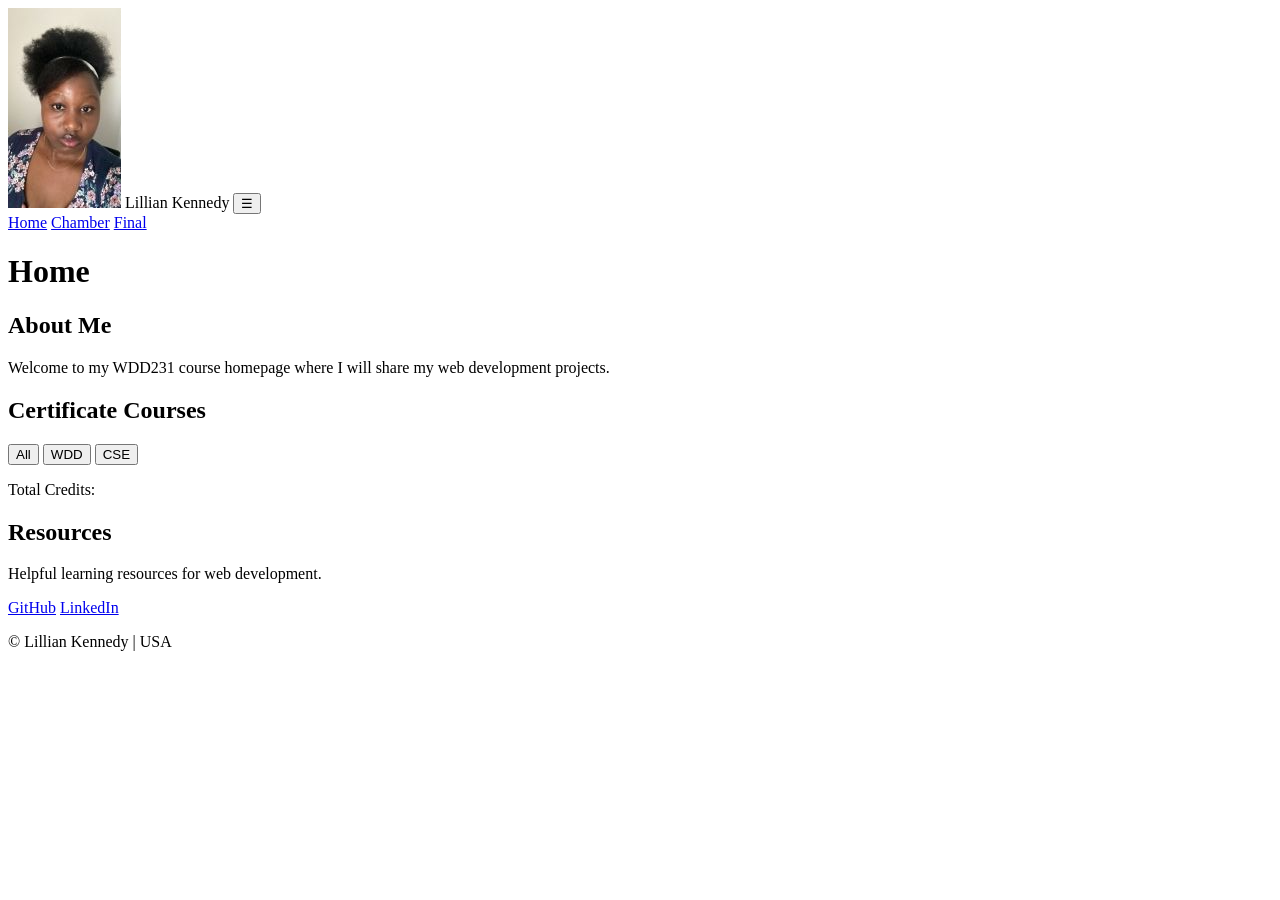
==== index.html @ 1cf64952 "commit" ====
<!DOCTYPE html>
<html lang="en">
<head>

<meta charset="UTF-8">
<meta name="viewport" content="width=device-width, initial-scale=1.0">

<title>WDD231 Course Home</title>

<meta name="description" content="WDD231 Course Homepage">
<meta name="author" content="Lillian Kennedy">

<link rel="stylesheet" href="css/normalize.css">
<link rel="stylesheet" href="css/small.css">
<link rel="stylesheet" href="css/larger.css">

<link href="https://fonts.googleapis.com/css2?family=Poppins:wght@300;500;700&display=swap" rel="stylesheet">

<script src="js/navigation.js" defer></script>
<script src="js/date.js" defer></script>
<script src="js/course.js" defer></script>

</head>

<body>

<header>

<div class="header-top">

<img src="images/profile.webp" alt="Profile Photo" class="profile">

<span class="name">Lillian Kennedy</span>

<button id="menu">☰</button>

</div>

<nav id="nav">

<a href="#">Home</a>
<a href="chamber/index.html">Chamber</a>
<a href="final/index.html">Final</a>

</nav>

</header>

<main>

<h1>Home</h1>

<section>

<h2>About Me</h2>

<p>Welcome to my WDD231 course homepage where I will share my web development projects.</p>

</section>

<section>

<h2>Certificate Courses</h2>

<div class="buttons">

<button id="all">All</button>
<button id="wdd">WDD</button>
<button id="cse">CSE</button>

</div>

<div id="courses"></div>

<p class="credits">
Total Credits: <span id="credits"></span>
</p>

</section>

<section>

<h2>Resources</h2>

<p>Helpful learning resources for web development.</p>

</section>

</main>

<footer>

<div class="social">

<a href="https://github.com/liliankennedy23-png/wdd231.git">GitHub</a>
<a href="https://linkedin.com/in/lillian-naftal-847433373">LinkedIn</a>

</div>

<p>
© <span id="year"></span> Lillian Kennedy | USA
</p>

<p id="lastModified"></p>

</footer>

</body>
</html>
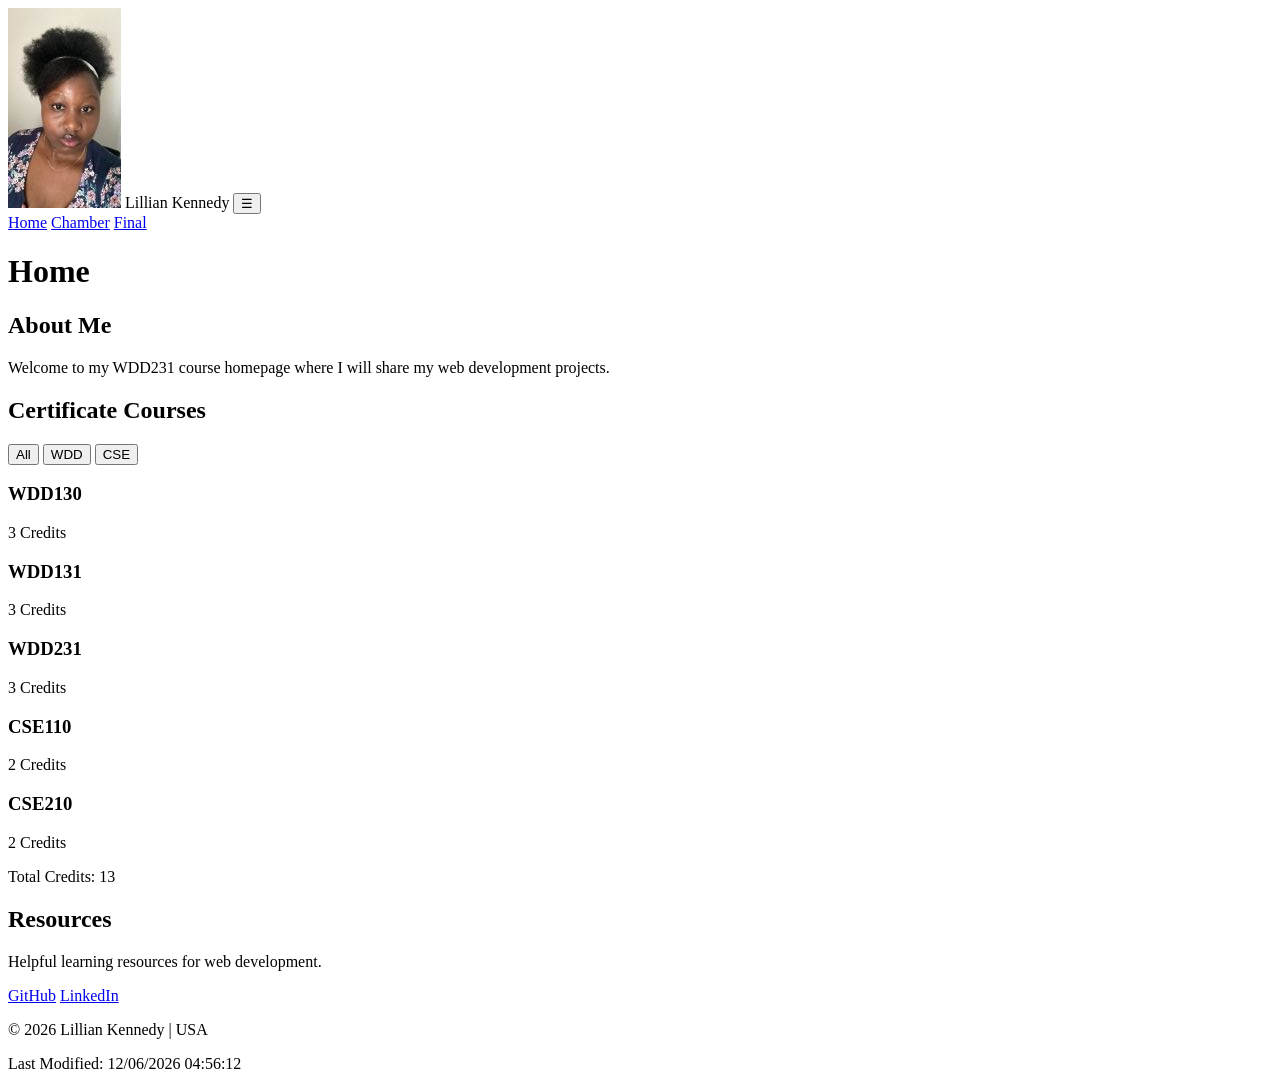
==== commit cfc620e5: "update" ====
--- a/index.html
+++ b/index.html
@@ -16,9 +16,9 @@
 
 <link href="https://fonts.googleapis.com/css2?family=Poppins:wght@300;500;700&display=swap" rel="stylesheet">
 
-<script src="js/navigation.js" defer></script>
-<script src="js/date.js" defer></script>
-<script src="js/course.js" defer></script>
+<script src="scripts/navigation.js" defer></script>
+<script src="scripts/date.js" defer></script>
+<script src="scripts/course.js" defer></script>
 
 </head>
 
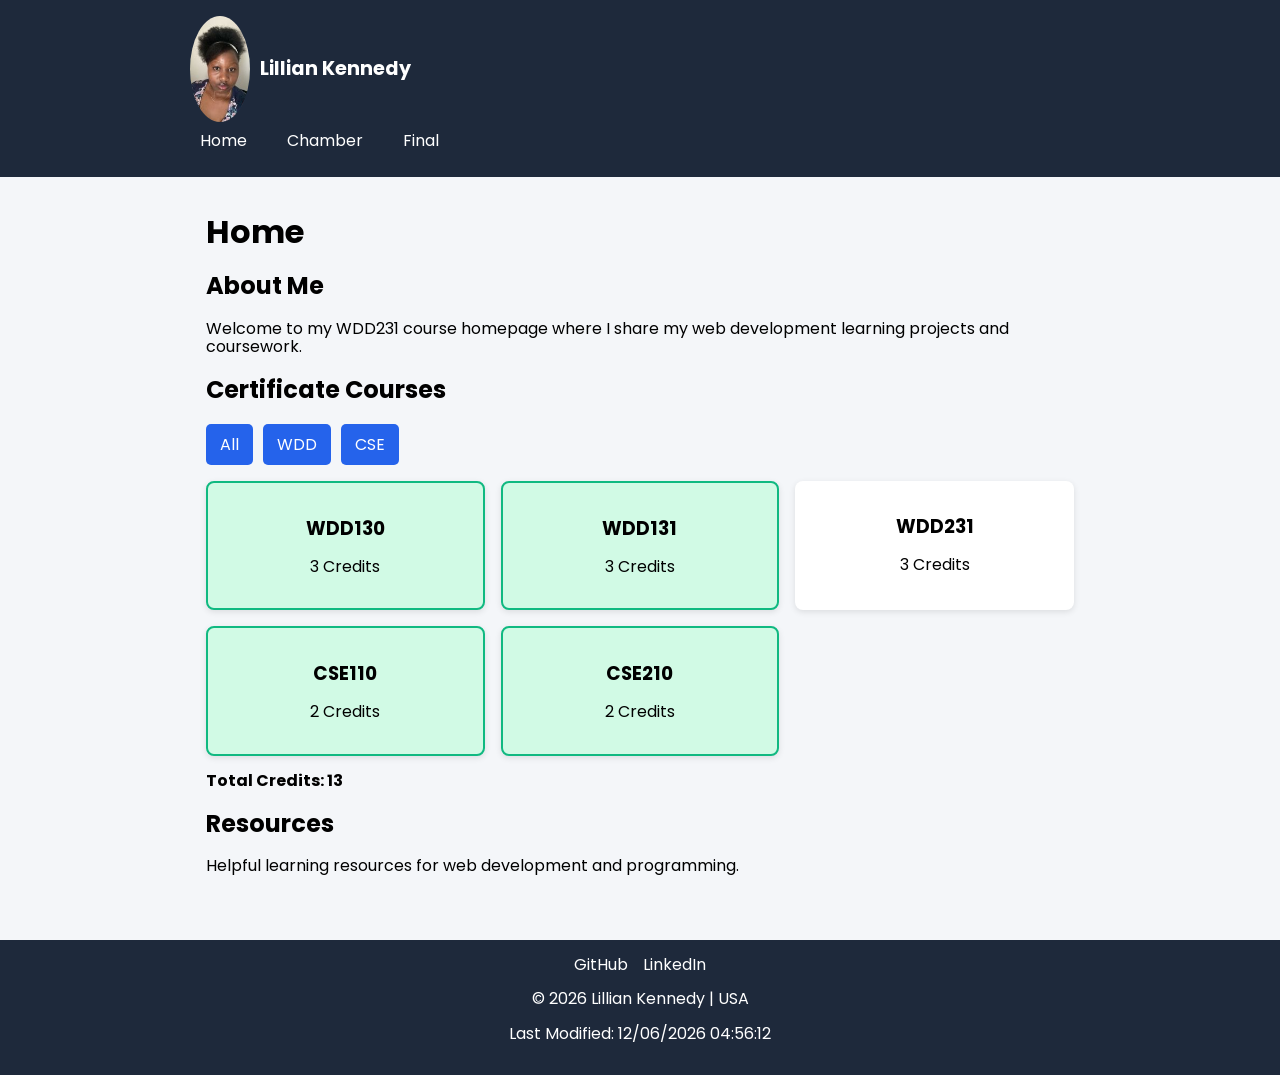
==== commit 2563aba5: "upd" ====
--- a/index.html
+++ b/index.html
@@ -7,14 +7,18 @@
 
 <title>WDD231 Course Home</title>
 
-<meta name="description" content="WDD231 Course Homepage">
+<meta name="description" content="WDD231 course homepage for Lillian Kennedy featuring web development projects, certificate courses, and learning resources.">
+
 <meta name="author" content="Lillian Kennedy">
 
-<link rel="stylesheet" href="css/normalize.css">
-<link rel="stylesheet" href="css/small.css">
-<link rel="stylesheet" href="css/larger.css">
+<link rel="preconnect" href="https://fonts.googleapis.com">
+<link rel="preconnect" href="https://fonts.gstatic.com" crossorigin>
 
 <link href="https://fonts.googleapis.com/css2?family=Poppins:wght@300;500;700&display=swap" rel="stylesheet">
+
+<link rel="stylesheet" href="styles/normalize.css">
+<link rel="stylesheet" href="styles/small.css">
+<link rel="stylesheet" href="styles/larger.css">
 
 <script src="scripts/navigation.js" defer></script>
 <script src="scripts/date.js" defer></script>
@@ -28,7 +32,7 @@
 
 <div class="header-top">
 
-<img src="images/profile.webp" alt="Profile Photo" class="profile">
+<img src="images/profile.webp" alt="Profile Photo of Lillian Kennedy" class="profile">
 
 <span class="name">Lillian Kennedy</span>
 
@@ -54,7 +58,7 @@
 
 <h2>About Me</h2>
 
-<p>Welcome to my WDD231 course homepage where I will share my web development projects.</p>
+<p>Welcome to my WDD231 course homepage where I share my web development learning projects and coursework.</p>
 
 </section>
 
@@ -82,7 +86,7 @@
 
 <h2>Resources</h2>
 
-<p>Helpful learning resources for web development.</p>
+<p>Helpful learning resources for web development and programming.</p>
 
 </section>
 
@@ -92,7 +96,8 @@
 
 <div class="social">
 
-<a href="https://github.com/liliankennedy23-png/wdd231.git">GitHub</a>
+<a href="https://github.com/liliankennedy23-png/wdd231">GitHub</a>
+
 <a href="https://linkedin.com/in/lillian-naftal-847433373">LinkedIn</a>
 
 </div>
--- a/styles/small.css
+++ b/styles/small.css
@@ -0,0 +1,129 @@
+body{
+font-family:'Poppins',sans-serif;
+margin:0;
+background:#f4f6f9;
+}
+
+header{
+background:#1e293b;
+color:white;
+padding:1rem;
+}
+
+.header-top{
+display:flex;
+align-items:center;
+gap:10px;
+}
+
+.profile{
+width:60px;
+border-radius:50%;
+}
+
+.name{
+font-size:1.2rem;
+font-weight:bold;
+flex:1;
+}
+
+#menu{
+font-size:1.5rem;
+background:none;
+border:none;
+color:white;
+cursor:pointer;
+}
+
+nav{
+display:none;
+flex-direction:column;
+margin-top:1rem;
+}
+
+nav a{
+color:white;
+padding:10px;
+text-decoration:none;
+}
+
+nav a:hover{
+background:#334155;
+}
+
+nav.open{
+display:flex;
+}
+
+main{
+padding:1rem;
+max-width:900px;
+margin:auto;
+}
+
+.buttons{
+display:flex;
+gap:10px;
+margin:1rem 0;
+}
+
+.buttons button{
+padding:8px 14px;
+border:none;
+background:#2563eb;
+color:white;
+border-radius:5px;
+cursor:pointer;
+}
+
+.buttons button:hover{
+background:#1d4ed8;
+}
+
+#courses{
+display:grid;
+grid-template-columns:1fr;
+gap:1rem;
+}
+
+.course-card{
+background:white;
+border-radius:8px;
+padding:1rem;
+text-align:center;
+box-shadow:0 2px 6px rgba(0,0,0,0.1);
+}
+
+.course-card.completed{
+background:#d1fae5;
+border:2px solid #10b981;
+}
+
+.credits{
+margin-top:1rem;
+font-weight:bold;
+}
+
+footer{
+background:#1e293b;
+color:white;
+text-align:center;
+padding:1rem;
+margin-top:2rem;
+}
+
+.social{
+display:flex;
+justify-content:center;
+gap:15px;
+margin-bottom:10px;
+}
+
+.social a{
+color:white;
+text-decoration:none;
+}
+
+.social a:hover{
+text-decoration:underline;
+}
--- a/styles/larger.css
+++ b/styles/larger.css
@@ -0,0 +1,28 @@
+@media screen and (min-width:768px){
+
+nav{
+display:flex !important;
+flex-direction:row;
+gap:20px;
+margin-top:0;
+}
+
+#menu{
+display:none;
+}
+
+#courses{
+grid-template-columns:repeat(3,1fr);
+}
+
+.header-top{
+max-width:900px;
+margin:auto;
+}
+
+nav{
+max-width:900px;
+margin:auto;
+}
+
+}
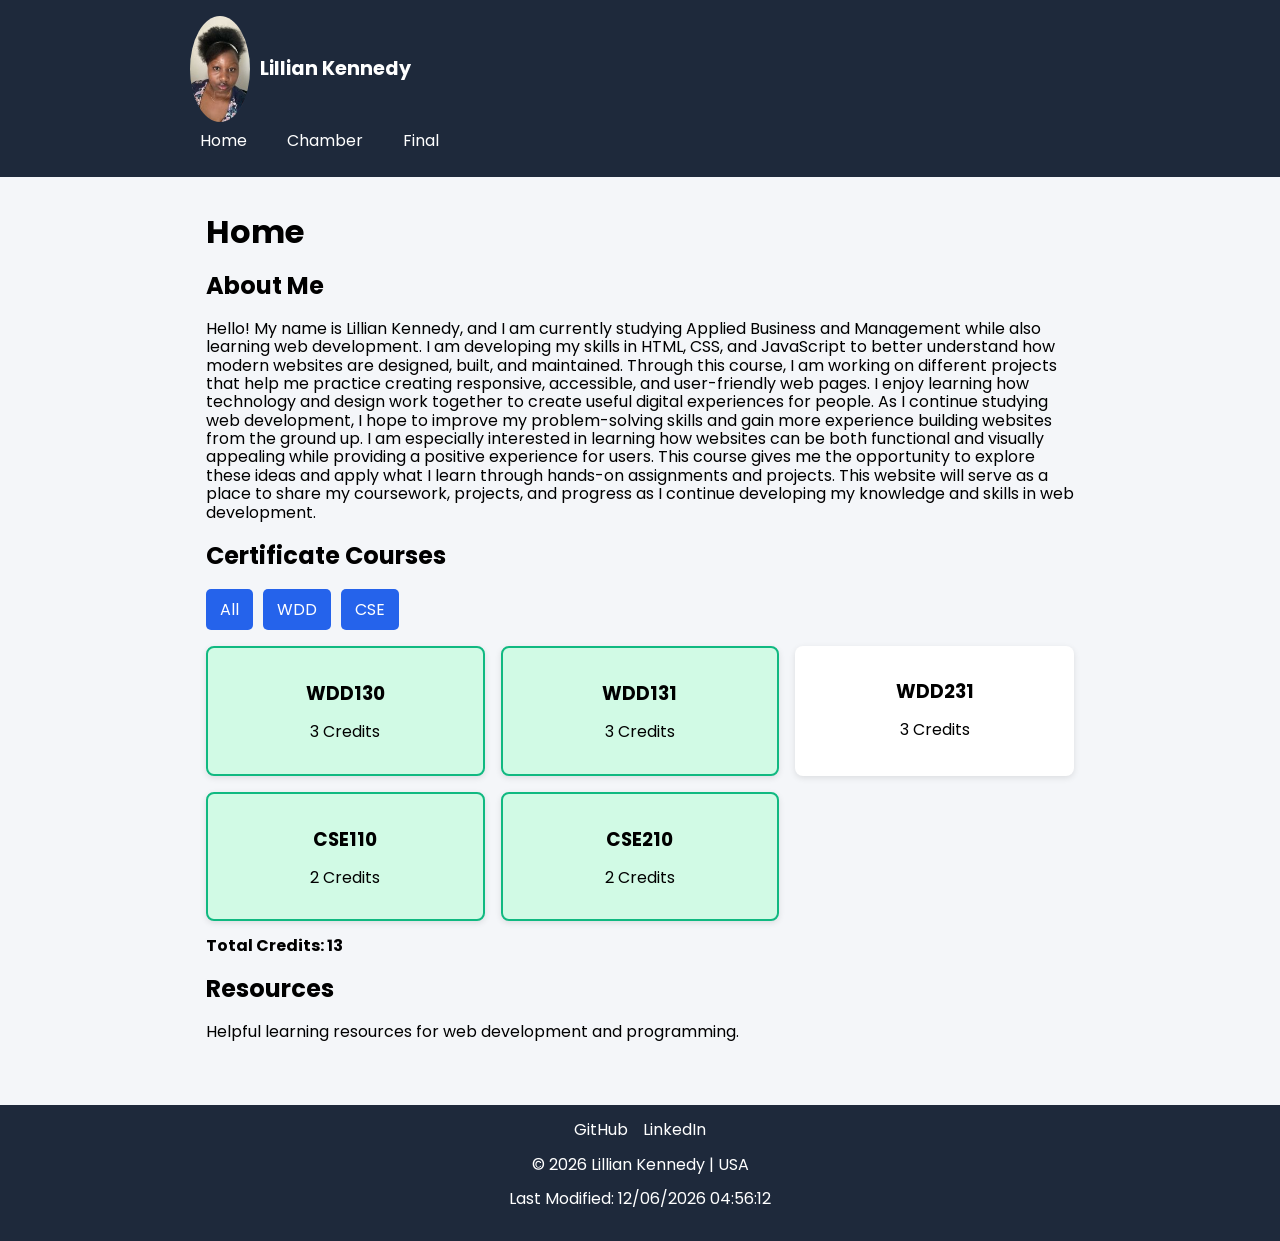
==== commit ff8b9edc: "ws" ====
--- a/index.html
+++ b/index.html
@@ -58,7 +58,11 @@
 
 <h2>About Me</h2>
 
-<p>Welcome to my WDD231 course homepage where I share my web development learning projects and coursework.</p>
+<p>
+Hello! My name is Lillian Kennedy, and I am currently studying Applied Business and Management while also learning web development. I am developing my skills in HTML, CSS, and JavaScript to better understand how modern websites are designed, built, and maintained. Through this course, I am working on different projects that help me practice creating responsive, accessible, and user-friendly web pages. I enjoy learning how technology and design work together to create useful digital experiences for people. 
+As I continue studying web development, I hope to improve my problem-solving skills and gain more experience building websites from the ground up. I am especially interested in learning how websites can be both functional and visually appealing while providing a positive experience for users. This course gives me the opportunity to explore these ideas and apply what I learn through hands-on assignments and projects.
+This website will serve as a place to share my coursework, projects, and progress as I continue developing my knowledge and skills in web development.
+</p>
 
 </section>
 
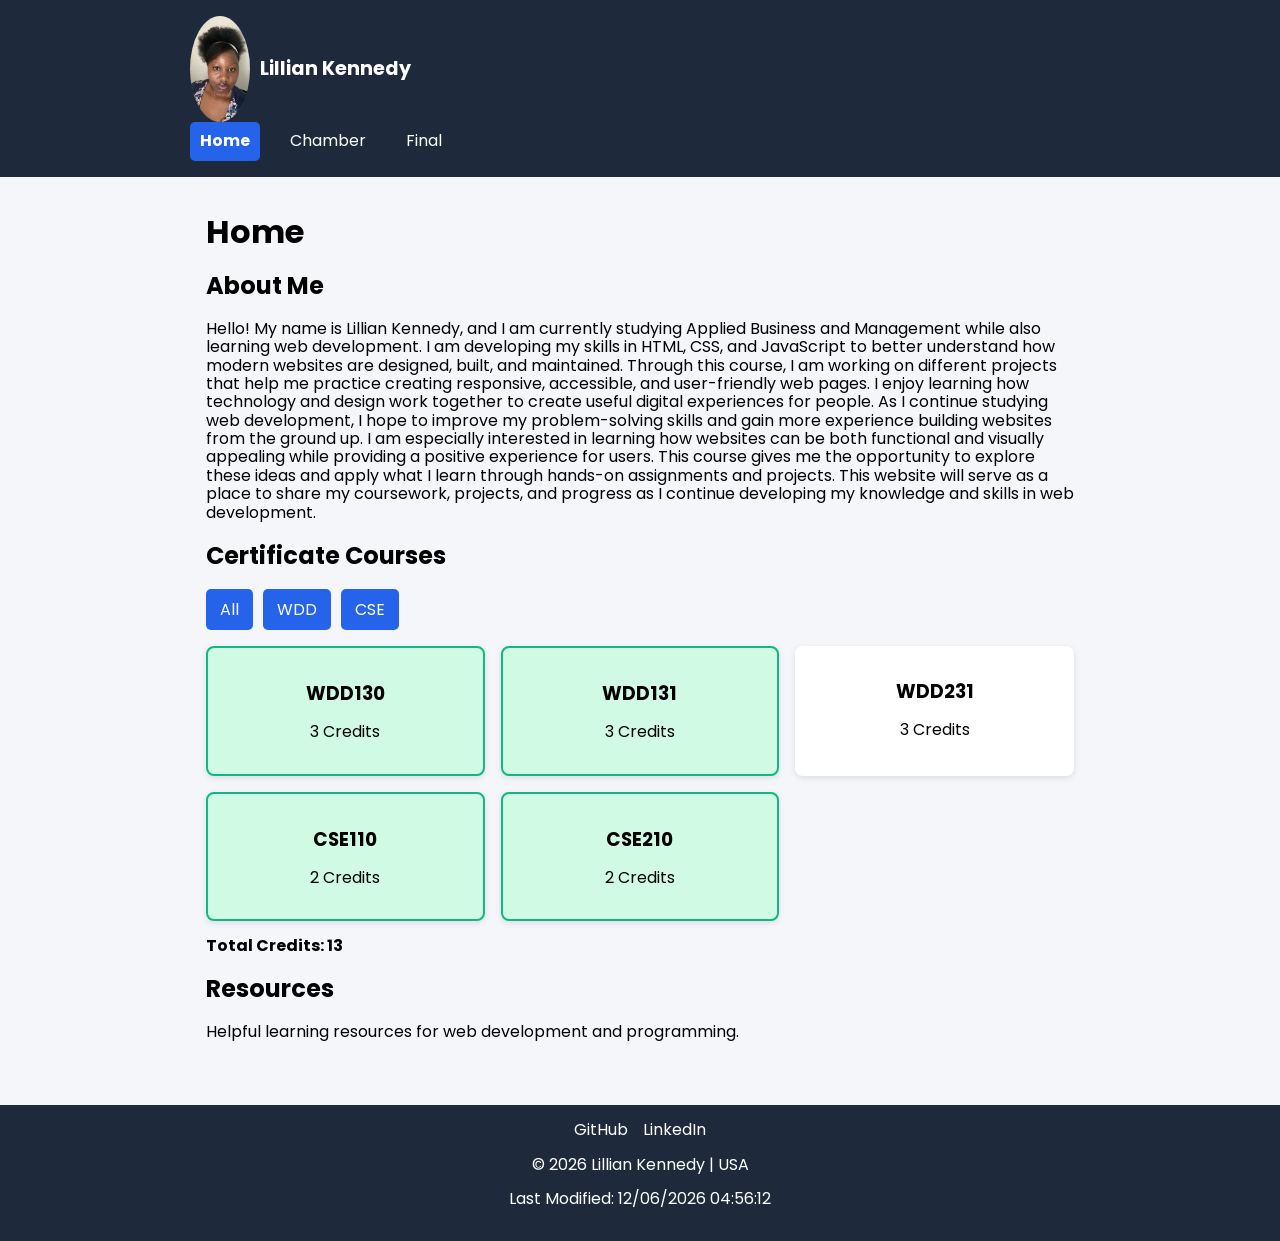
==== commit 23066a44: "changes" ====
--- a/index.html
+++ b/index.html
@@ -42,7 +42,7 @@
 
 <nav id="nav">
 
-<a href="#">Home</a>
+<a href="#" class="active">Home</a>
 <a href="chamber/index.html">Chamber</a>
 <a href="final/index.html">Final</a>
 
--- a/styles/small.css
+++ b/styles/small.css
@@ -126,4 +126,12 @@
 
 .social a:hover{
 text-decoration:underline;
+}
+/* Wayfinding for current page */
+
+nav a.active{
+background-color:#2563eb;
+color:white;
+font-weight:bold;
+border-radius:5px;
 }
